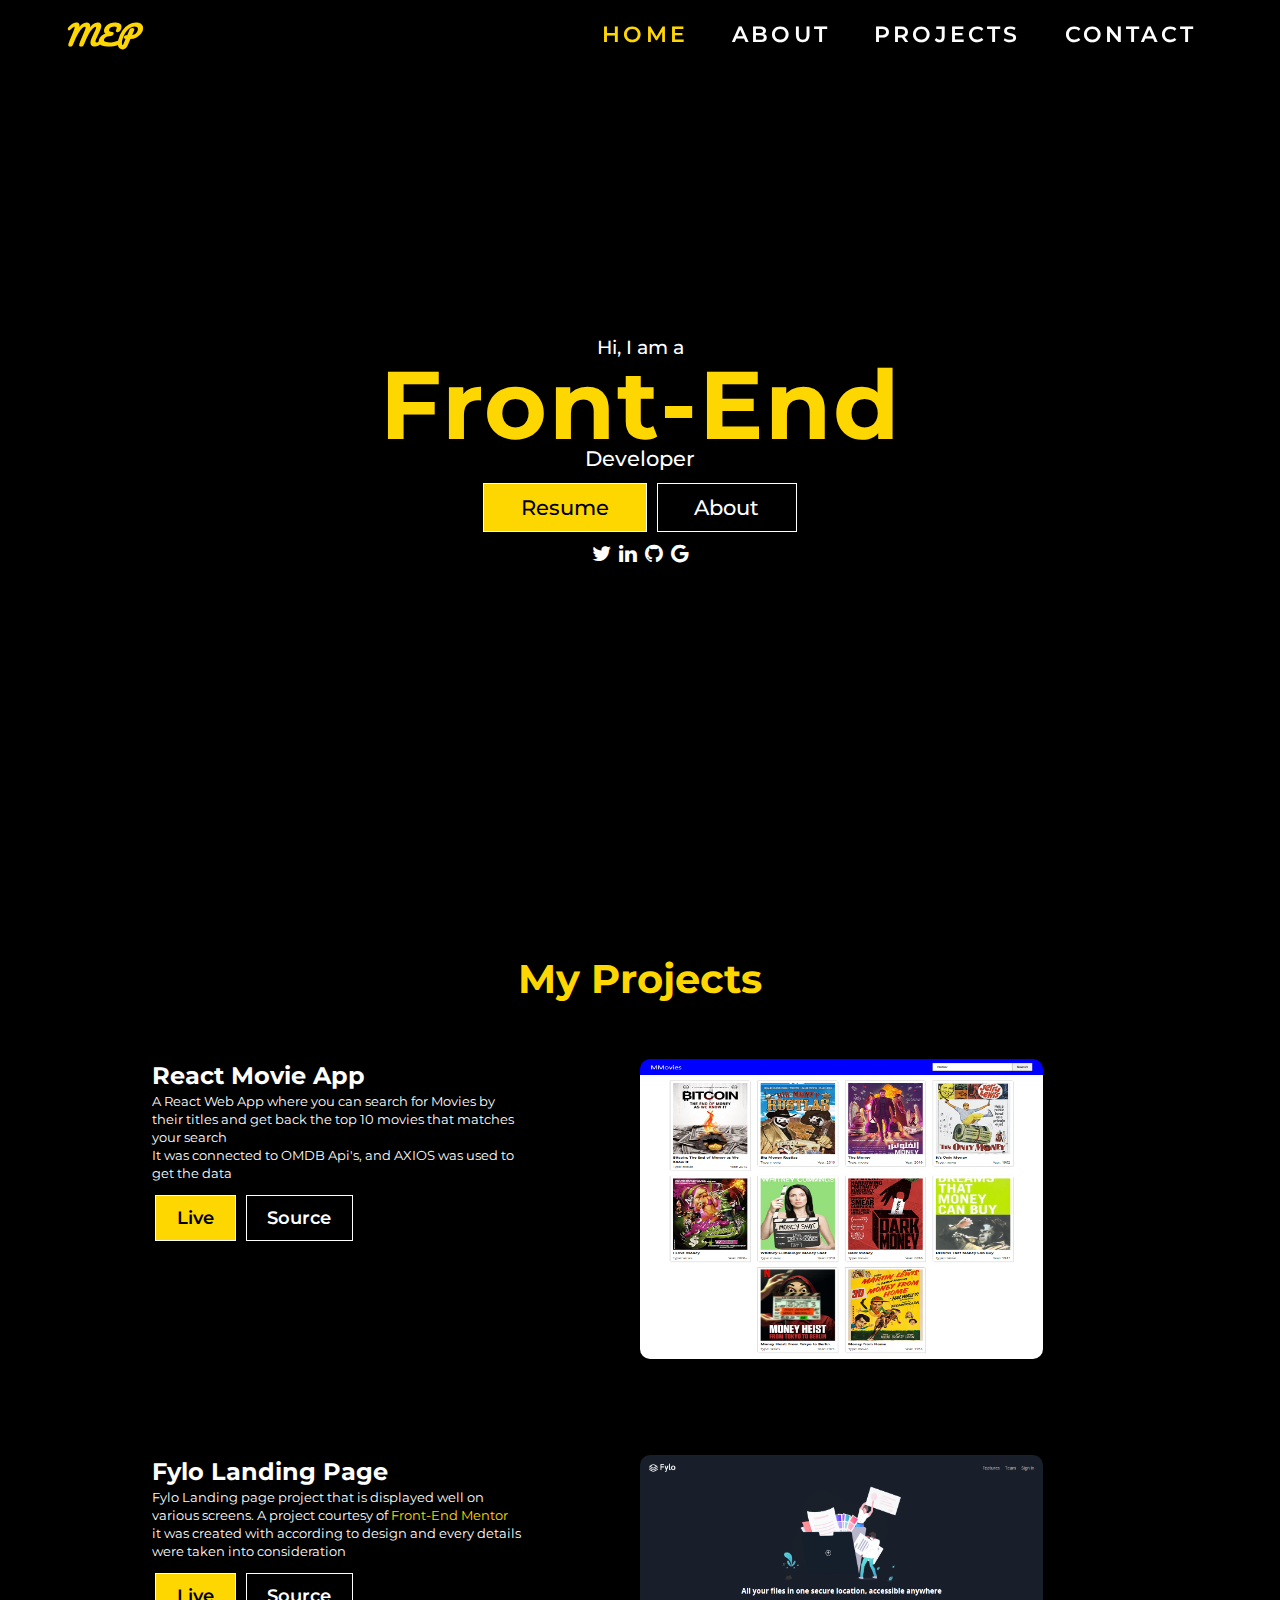
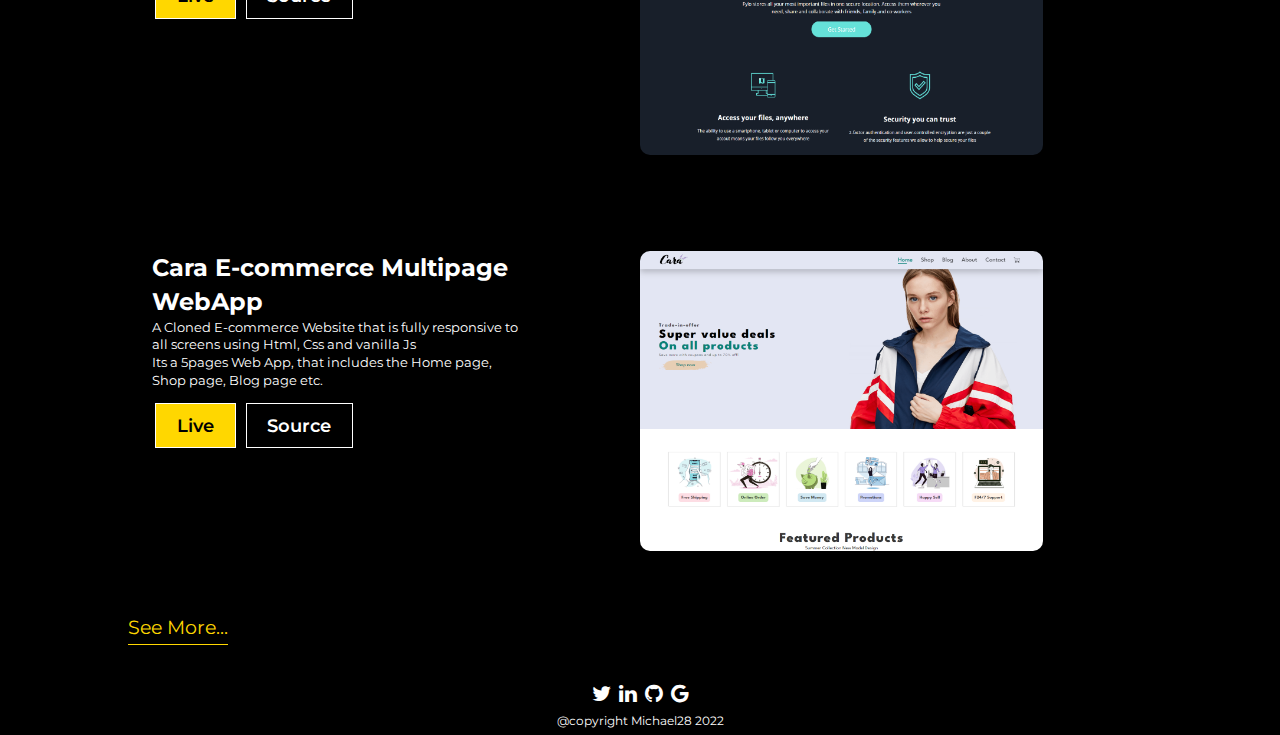
==== index.html @ 614f6b2f "my portfolio" ====
<!DOCTYPE html>
<html lang="en">
<head>
    <meta charset="UTF-8">
    <meta http-equiv="X-UA-Compatible" content="IE=edge"/>
    <meta name="viewport" content="width=device-width, initial-scale=1.0"/>
    <link rel="stylesheet" href="https://cdnjs.cloudflare.com/ajax/libs/font-awesome/4.7.0/css/font-awesome.min.css"/>
    <link rel="stylesheet" href="https://cdnjs.cloudflare.com/ajax/libs/animate.css/4.1.1/animate.min.css" />
    <link rel="stylesheet" href="style.css">
    <title>My Portfolio</title>
</head>
<body>
    <header id="header">
        <div class="header container">
            <div class="nav-bar">
                <div class="brand">
                    <a href="#hero"><h1><em>MEP</em></h1></a>
                </div>
                <nav class="nav-list">
                    <div class="hamb"><div class="bar"></div></div>
                    <ul>
                        <li><a href="#" class="active" style="color: gold;" data-after="Home">Home</a></li>
                        <li><a href="About/about.html" data-after="About">About</a></li>
                        <li><a href="Projects/project.html" data-after="Projects">Projects</a></li>
                        <li><a href="https://us14.list-manage.com/contact-form?u=9e8e9def631833120473ab059&form_id=1e0aeabe7f15c5318a6724376cab3edf" data-after="Projects">Contact</a></li>
                    </ul>
                </nav>
            </div>
        </div>
    </header>

      <main>
          <section id="hero" class="sec-p">
              <h5>Hi, I am a</h5>
              <h1 class="animate__animated animate__lightSpeedInLeft">Front-End</h1>
              <h4 class="animate__animated animate__fadeInUp">Developer</h4>
              <div class="btns">
                  <a href="https://www.dropbox.com/s/5mpg411yfvodq8k/PeterMichaelCv.pdf?dl=0" class="btn-yellow">Resume</a>
                  <a href="About/about.html" class="btn-black">About</a>
              </div>
              <div class="socials">
                <a aria-label="twitter profile" target="_blank" rel="noopener"  href="https://www.twitter.com/sonofthesoil028"><i class="fa fa-twitter"></i></a>
                <a aria-label="Linkedin profile" target="_blank" rel="noopener" href="https://www.linkedin.com/in/michael-peter-41800a239"><i class="fa fa-linkedin"></i></a>
                <a aria-label="Github profile" target="_blank" rel="noopener" href="https://www.github.com/PeterMichael28"><i class="fa fa-github"></i></a>
                <a aria-label="Gmail" target="_blank" rel="noopener" href="mailto:enitanpeters28@gmail.com"><i class="fa fa-google"></i></a>
            </div>
          </section>
          <section id="projects" class="sec-p sec-t">
              <h1 class="sec-title"> My Projects</h1>
              <div class="pro-con">
                  <div class="pro">
                    <div class="pro-img">
                        <img src="img/ReactMovieApp.png" alt="img">
                    </div>
                    <div class="pro-texts">
                        <h2>React Movie App</h2>
                        <p>A React Web App where you can search for Movies by their titles and get back the top 10 movies that matches your search</p>
                        <p>It was connected to OMDB Api's, and AXIOS was used to get the data</p>
                        <div class="btns">
                        <a rel="noopener" target="_blank" href="https://petermichael28.github.io/ReactMovieApp/" class="btn-yellow btn-sm">Live</a>
                        <a rel="noopener" target="_blank" href="https://github.com/PeterMichael28/ReactMovieApp" class="btn-black btn-sm">Source</a>
                    </div>
                    </div>
                  </div>
                  <div class="pro">
                    <div class="pro-img">
                        <img src="img/Fylo.png" alt="img">
                    </div>
                    <div class="pro-texts">
                        <h2>Fylo Landing Page</h2>
                        <p>Fylo Landing page project that is displayed well on various screens. A project courtesy of <span><a style="color:gold ;" rel="noopener" target="_blank" href="https://www.frontendmentor.io/challenges/fylo-dark-theme-landing-page-5ca5f2d21e82137ec91a50fd">Front-End Mentor</a></span> </p>
                        <p>it was created with according to design and every details were taken into consideration</p>
                        <div class="btns">
                        <a rel="noopener" target="_blank" href="https://petermichael28.github.io/mycapstoneproject/" class="btn-yellow btn-sm">Live</a>
                        <a rel="noopener" target="_blank" href="https://github.com/PeterMichael28/mycapstoneproject" class="btn-black btn-sm">Source</a>
                    </div>
                    </div>
                  </div>
              <div class="pro">
                <div class="pro-img">
                    <img src="img/E-commerce.png" alt="img">
                </div>
                <div class="pro-texts">
                    <h2>Cara E-commerce Multipage WebApp</h2>
                    <p>A Cloned E-commerce Website that is fully responsive to all screens using Html, Css and vanilla Js</p>
                    <p>Its a 5pages Web App, that includes the Home page, Shop page, Blog page etc.</p>

                    <div class="btns">
                    <a rel="noopener" target="_blank" href="https://petermichael28.github.io/E-commercesite/" class="btn-yellow btn-sm">Live</a>
                    <a rel="noopener" target="_blank" href="https://github.com/PeterMichael28/E-commercesite" class="btn-black btn-sm">Source</a>
                </div>
                </div>
              </div>
              <a href="Projects/project.html" class="see-more">See More...</a>
            </div>
          </section>
      </main>
      <footer class="sec-p sec-">
        <div class="socials">
            <a aria-label="twitter profile" target="_blank" rel="noopener"  href="https://www.twitter.com/sonofthesoil028"><i class="fa fa-twitter"></i></a>
            <a aria-label="Linkedin profile" target="_blank" rel="noopener" href="https://www.linkedin.com/in/michael-peter-41800a239"><i class="fa fa-linkedin"></i></a>
            <a aria-label="Github profile" target="_blank" rel="noopener" href="https://www.github.com/PeterMichael28"><i class="fa fa-github"></i></a>
            <a aria-label="Gmail" target="_blank" rel="noopener" href="mailto:enitanpeters28@gmail.com"><i class="fa fa-google"></i></a>
        </div>
        <p>@copyright Michael28 2022</p>
      </footer>


    
    <script src="script.js"></script>
</body>
</html>
---- style.css ----
@import url('https://fonts.googleapis.com/css2?family=Montserrat:ital,wght@0,100;0,200;0,300;0,600;0,700;1,600&display=swap');
@import url('https://fonts.googleapis.com/css2?family=Pacifico&display=swap');

:root {
    --animate-duration: 2s;
    --animate-delay: 1s;
    --animate-repeat: 1;
}



* {
    padding: 0;
    margin: 0;
    box-sizing: border-box;
    color: white;
    text-decoration: none;
    font-family: 'Montserrat';
}
.sec-title {
    text-align: center;
    color: gold;
    font-size: 2.5rem;
    margin: 1rem auto 1.5rem;
}
.sec-t {
    margin: 2rem auto;
}
.sec-p {
    padding: 0 1rem;
}
body{
    background-color: black;
    color: white;
}

/*header section*/
header {
    width: 100%;
    margin: 0;
}
#header {
    position: fixed;
    z-index: 1000;
    left: 0;
    top: 0;
    width: 100vw;
    height: auto;
}
#header .header {
    min-height: 8vh;
    background-color: transparent;
    transition: .4s ease background-color;
}
#header .nav-bar {
    display: flex;
    align-items: center;
    justify-content: space-between;
    width: 100%;
    height: 100%;
    padding: 0 1rem;
}
#header .nav-list ul {
    list-style: none;
    position: absolute;
    background-color: black;
    width: 100vw;
    height: 100vh;
    left: 100%;
    top: 0%;
    display: flex;
    align-items: center;
    justify-content: center;
    z-index: 1;
    overflow-x: hidden;
    flex-direction: column;
    transition: .5s ease left;
}
#header .nav-list ul.active {
    left: 0;
}

#header .nav-list ul a {
    font-size: 2rem;
    font-weight: 600;
    letter-spacing:  .2rem;
    text-decoration: none;
    color: white;
    text-transform: uppercase;
    padding: 20px;
    display: block;
}
#header .nav-list ul a::after {
    content: attr(data-after);
    position: absolute;
    top: 50%;
    left: 50%;
    transform: translate(-50%, -50%) scale(0);
    color: rgba(255, 255, 255, .7);
    font-size: 8rem;
    letter-spacing: 50px;
    z-index: -1;
    transition: .5s ease letter-spacing;
}
#header .nav-list ul li:hover a::after {
    transform: translate(-50%, -50%) scale(.7);
    letter-spacing: 2px;
}
#header .nav-list ul li:hover a{
    color: gold;
}

#header .hamb {
    z-index: 100;
    height: 60px;
    width: 60px;
    display: inline-block;
    border: 3px white solid;
    border-radius: 50%;
    position: relative;
    display: flex;
    align-items: center;
    justify-content: center;
    cursor: pointer;
    transform: scale(.7);
    margin-right: 20px;
}
#header .hamb::after {
    content: "";
    position: absolute;
    height: 100%;
    width: 100%;
    border-radius: 50%;
    border: 3px solid white;
    animation: hamb-pulse 1s ease infinite;
}
#header .hamb .bar {
    height: 2px;
    width: 30px;
    background-color: white;
    z-index: -1;
    position: relative;
}
#header .hamb .bar::after,
#header .hamb .bar::before{
    content: "";
    position: absolute;
    height: 100%;
    width: 100%;
    left: 0;
    background-color: white;
    transition: .3s ease;
    transition-property: top, bottom;
}
#header .hamb .bar::after {
    top: 8px;
}
#header .hamb .bar::before {
    bottom: 8px;
}
#header .hamb.active .bar::after {
    top: 0;
}
#header .hamb.active .bar::before {
    bottom: 0;
}
.brand a {
    position: relative;
    z-index: 10;
    color: gold;
}
.brand a h1 em {
    color: gold;
    font-family: 'Pacifico', cursive;
    font-size: 1.7rem;
}

@keyframes hamb-pulse {
    0% {
        opacity: 1;
        transform: scale(1);
    }
    100% {
        opacity: 0;
        transform: scale(1.4);
    }
}


/*main section*/
/*hero section*/
#hero {
    display: flex;
    background-color: rgba(0, 0, 0, .8);
    flex-direction: column;
    align-items: center;
    justify-content: center;
    margin: 0 auto;
    height: 100vh;
    width: 100%;
    position: relative;
}
#hero::before {
    content: '';
    position: absolute;
    top: 0;
    left: 0;
    width: 100%;
    height: 100%;
    background: url('/pic4.avif') center/cover no-repeat;
    z-index: -1;
}
#hero span {
    font-size: 1.4rem;
    margin: 0 auto .8rem;
}
#hero h1 {
    font-size: 4rem;
    margin: 0;
    padding: 0;
    line-height: .8;
    color: gold;
}
#hero h5 {
    font-size: 1.2rem;
    font-weight: 500;
    margin-bottom: 0;
}
#hero h4 {
    font-size: 1.4rem;
    font-weight: 500;
    margin-bottom: 5px;
}
.socials {
    margin: 0 auto;
}
.socials i{
    font-size: 1.3rem;
    margin: 0 2px;
    transition: .5s ease all;
}
.socials i:hover{
    color: gold;
    transform: scale(1.3);
}

.btns {
    margin: 1.5rem auto;
}
.btns a {
    padding: .7rem 2.3rem;
    font-size: 1.3rem;
    font-weight: 500;
    margin: 0 3px;
    border: 1px solid white;
    cursor: pointer;
    
}
.btn-black {
    transition: .4s ease all;
    border: 1px solid white;
}
.btn-yellow {
    background-color: gold;
    color: black;
    /* border: 1px solid gold; */
    border: none;
    transition: .4s ease all;
    outline: none;
}
.btns .btn-yellow:hover {
    background-color: black;
    color: white;
    border: 1px solid white;
}
.btn-black:hover {
    background-color: gold;
    color: black;
    border: 1px solid gold;
}

/*projects*/

#projects .pro {
    display: flex;
    flex-direction: column-reverse;
    width: 100%; 
    margin: 1rem 0 1.5rem;
    justify-content: center;
    padding: 1rem 1.5rem;
}
.pro-img {
    width: 100%;
    margin: 1rem auto 0;
    transition: .4s ease all;
}
.pro-img:hover {
    transform: scale(1.03);
}
.pro-img img{
    width: 100%;
    border-radius: 10px;
}
a.btn-sm {
    padding: .7rem 1.3rem;
    border: 1px solid white;
    font-size: 1.1rem;
    font-weight: 600;
}
.see-more {
    font-size: 1rem;
    color: gold;
    cursor: pointer;
    padding-bottom: 5px;
    border-bottom: 1px solid gold;
}
.pro-texts p {
    font-size: .8rem;
}

/*footer*/
footer {
    display: flex;
    flex-direction: column;
    align-items: center;
    padding-bottom: 0;
    margin-bottom: 0;
}
footer p {
    margin: .5rem auto 0;
    font-size: .75rem;
}


@media only screen and (min-width:560px) {
    .sec-t {
        margin: 2rem auto;
    }
    .sec-p {
        padding: .4rem 2rem;
    }
/*hero section*/
#hero span {
    font-size: 1.2rem;
    margin: 0 auto .8rem;
}
#hero h1 {
    font-size: 5rem;
    letter-spacing: 1px;
    margin: 0;
    padding: 0;
    line-height: .7;
}
#hero h5 {
    font-size: 1.2rem;
    font-weight: 500;
    margin-bottom: 0;
}
#hero h4 {
    font-size: 1.3rem;
    font-weight: 500;
    margin: 0;
}
#projects .pro {
    display: flex;
    flex-direction: row-reverse;
    width: 100%; 
    margin: 1rem 0 3rem;
}
.pro-img {
    width: 40%;
    margin: 1rem auto 0;
    height: 300px;
}
.pro-img img{
    width: 100%;
    border-radius: 10px;
    height: 100%;
}
.pro-texts {
    width: 40%;
    padding: 1rem ;
    line-height: 1.4;
}
/* .pro-texts p {
    font-size: .5rem;
} */
.see-more {
    font-size: 1.2rem;
    color: gold;
    cursor: pointer;
    padding-bottom: 5px;
    border-bottom: 1px solid gold;
    margin-left: 1rem;
}
}


@media only screen and (min-width:1200px) {

    .sec-t {
        margin: 2rem auto;
    }

/*for header*/
#header .hamb {
    display: none;
}
#header .nav-list {
    margin-left: auto;
}
#header .nav-list ul li {
    display: inline-block;
}
#header .nav-list ul li a{
    font-size: 1.4rem;
}
#header .nav-list ul {
    position: initial;
    display: block;
    height: auto;
    width: 100%;
    background-color: transparent;
    margin-left: auto;
}

#header .nav-list ul a::after {
    display: none;
}
#header .nav-bar {
    padding: 0 4rem;
}

/*hero section*/
#hero span {
    font-size: 1.2rem;
    margin: 0 auto .8rem;
}
#hero h1 {
    font-size: 6rem;
    letter-spacing: 2px;
    margin: 8px 0;
    padding: 0;
    line-height: .7;
}
#hero h5 {
    font-size: 1.2rem;
    font-weight: 500;
    margin-bottom: 4px;
}
#hero h4 {
    font-size: 1.3rem;
    font-weight: 500;
    margin: 0;
}
.pro-con {
    padding: 0 5rem;
}

}
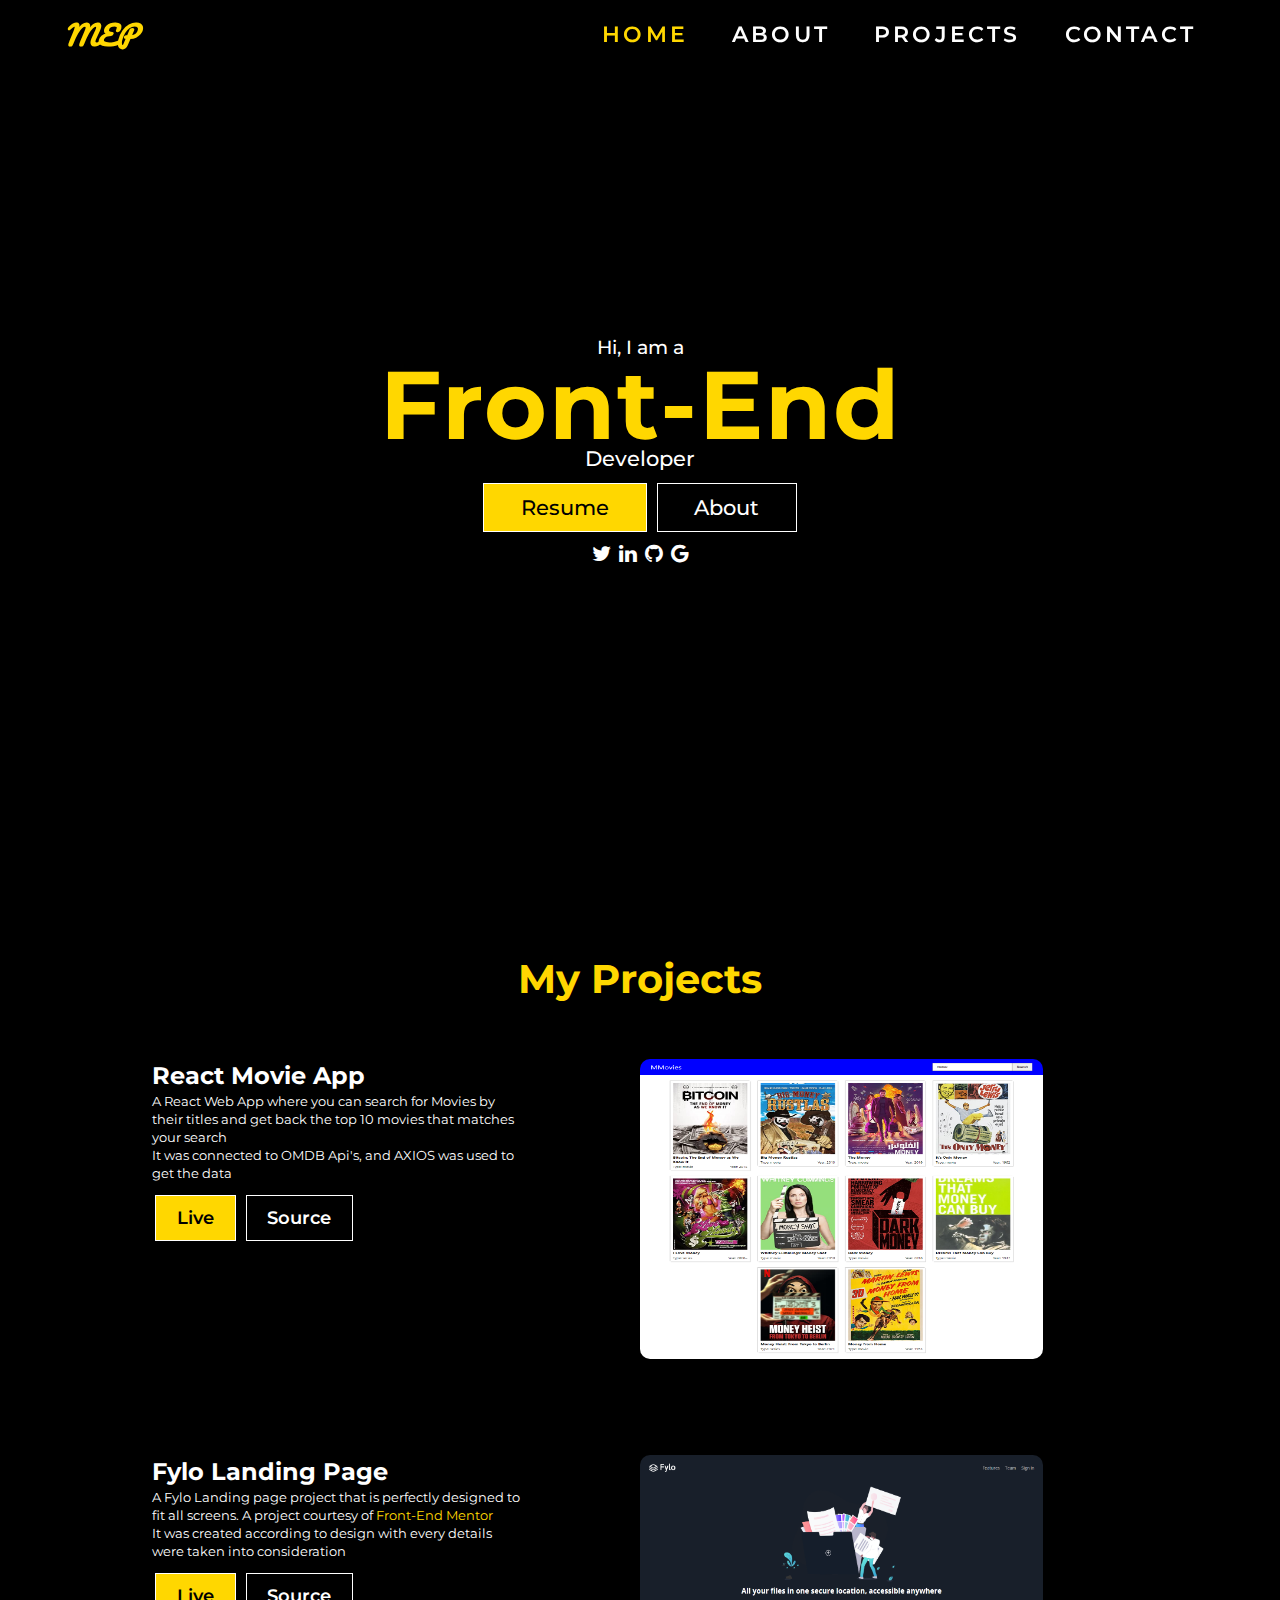
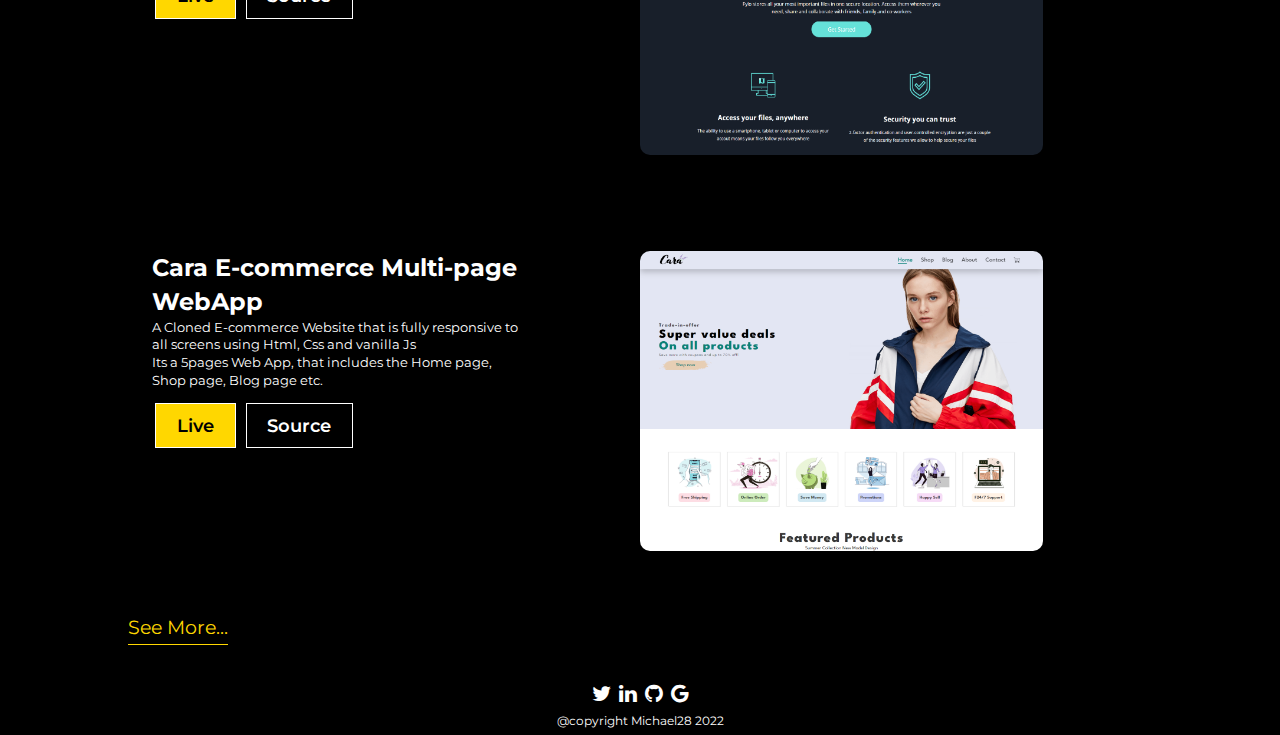
==== commit ce287046: "updated resume" ====
--- a/index.html
+++ b/index.html
@@ -7,7 +7,7 @@
     <link rel="stylesheet" href="https://cdnjs.cloudflare.com/ajax/libs/font-awesome/4.7.0/css/font-awesome.min.css"/>
     <link rel="stylesheet" href="https://cdnjs.cloudflare.com/ajax/libs/animate.css/4.1.1/animate.min.css" />
     <link rel="stylesheet" href="style.css">
-    <title>My Portfolio</title>
+    <title>Peter Michael Portfolio</title>
 </head>
 <body>
     <header id="header">
@@ -22,7 +22,7 @@
                         <li><a href="#" class="active" style="color: gold;" data-after="Home">Home</a></li>
                         <li><a href="About/about.html" data-after="About">About</a></li>
                         <li><a href="Projects/project.html" data-after="Projects">Projects</a></li>
-                        <li><a href="https://us14.list-manage.com/contact-form?u=9e8e9def631833120473ab059&form_id=1e0aeabe7f15c5318a6724376cab3edf" data-after="Projects">Contact</a></li>
+                        <li><a target="_blank" rel="noopener" href="https://us14.list-manage.com/contact-form?u=9e8e9def631833120473ab059&form_id=1e0aeabe7f15c5318a6724376cab3edf" data-after="Projects">Contact</a></li>
                     </ul>
                 </nav>
             </div>
@@ -35,7 +35,7 @@
               <h1 class="animate__animated animate__lightSpeedInLeft">Front-End</h1>
               <h4 class="animate__animated animate__fadeInUp">Developer</h4>
               <div class="btns">
-                  <a href="https://www.dropbox.com/s/5mpg411yfvodq8k/PeterMichaelCv.pdf?dl=0" class="btn-yellow">Resume</a>
+                  <a target="_blank" rel="noopener" href="https://www.dropbox.com/s/lcb7c4s3mui0939/Peter%20Michael%20resume.pdf?dl=0" class="btn-yellow">Resume</a>
                   <a href="About/about.html" class="btn-black">About</a>
               </div>
               <div class="socials">
@@ -68,8 +68,8 @@
                     </div>
                     <div class="pro-texts">
                         <h2>Fylo Landing Page</h2>
-                        <p>Fylo Landing page project that is displayed well on various screens. A project courtesy of <span><a style="color:gold ;" rel="noopener" target="_blank" href="https://www.frontendmentor.io/challenges/fylo-dark-theme-landing-page-5ca5f2d21e82137ec91a50fd">Front-End Mentor</a></span> </p>
-                        <p>it was created with according to design and every details were taken into consideration</p>
+                        <p>A Fylo Landing page project that is perfectly designed to fit all screens. A project courtesy of <span><a style="color:gold ;" rel="noopener" target="_blank" href="https://www.frontendmentor.io/challenges/fylo-dark-theme-landing-page-5ca5f2d21e82137ec91a50fd">Front-End Mentor</a></span> </p>
+                        <p>It was created according to design with every details were taken into consideration</p>
                         <div class="btns">
                         <a rel="noopener" target="_blank" href="https://petermichael28.github.io/mycapstoneproject/" class="btn-yellow btn-sm">Live</a>
                         <a rel="noopener" target="_blank" href="https://github.com/PeterMichael28/mycapstoneproject" class="btn-black btn-sm">Source</a>
@@ -81,7 +81,7 @@
                     <img src="img/E-commerce.png" alt="img">
                 </div>
                 <div class="pro-texts">
-                    <h2>Cara E-commerce Multipage WebApp</h2>
+                    <h2>Cara E-commerce Multi-page WebApp</h2>
                     <p>A Cloned E-commerce Website that is fully responsive to all screens using Html, Css and vanilla Js</p>
                     <p>Its a 5pages Web App, that includes the Home page, Shop page, Blog page etc.</p>
 
